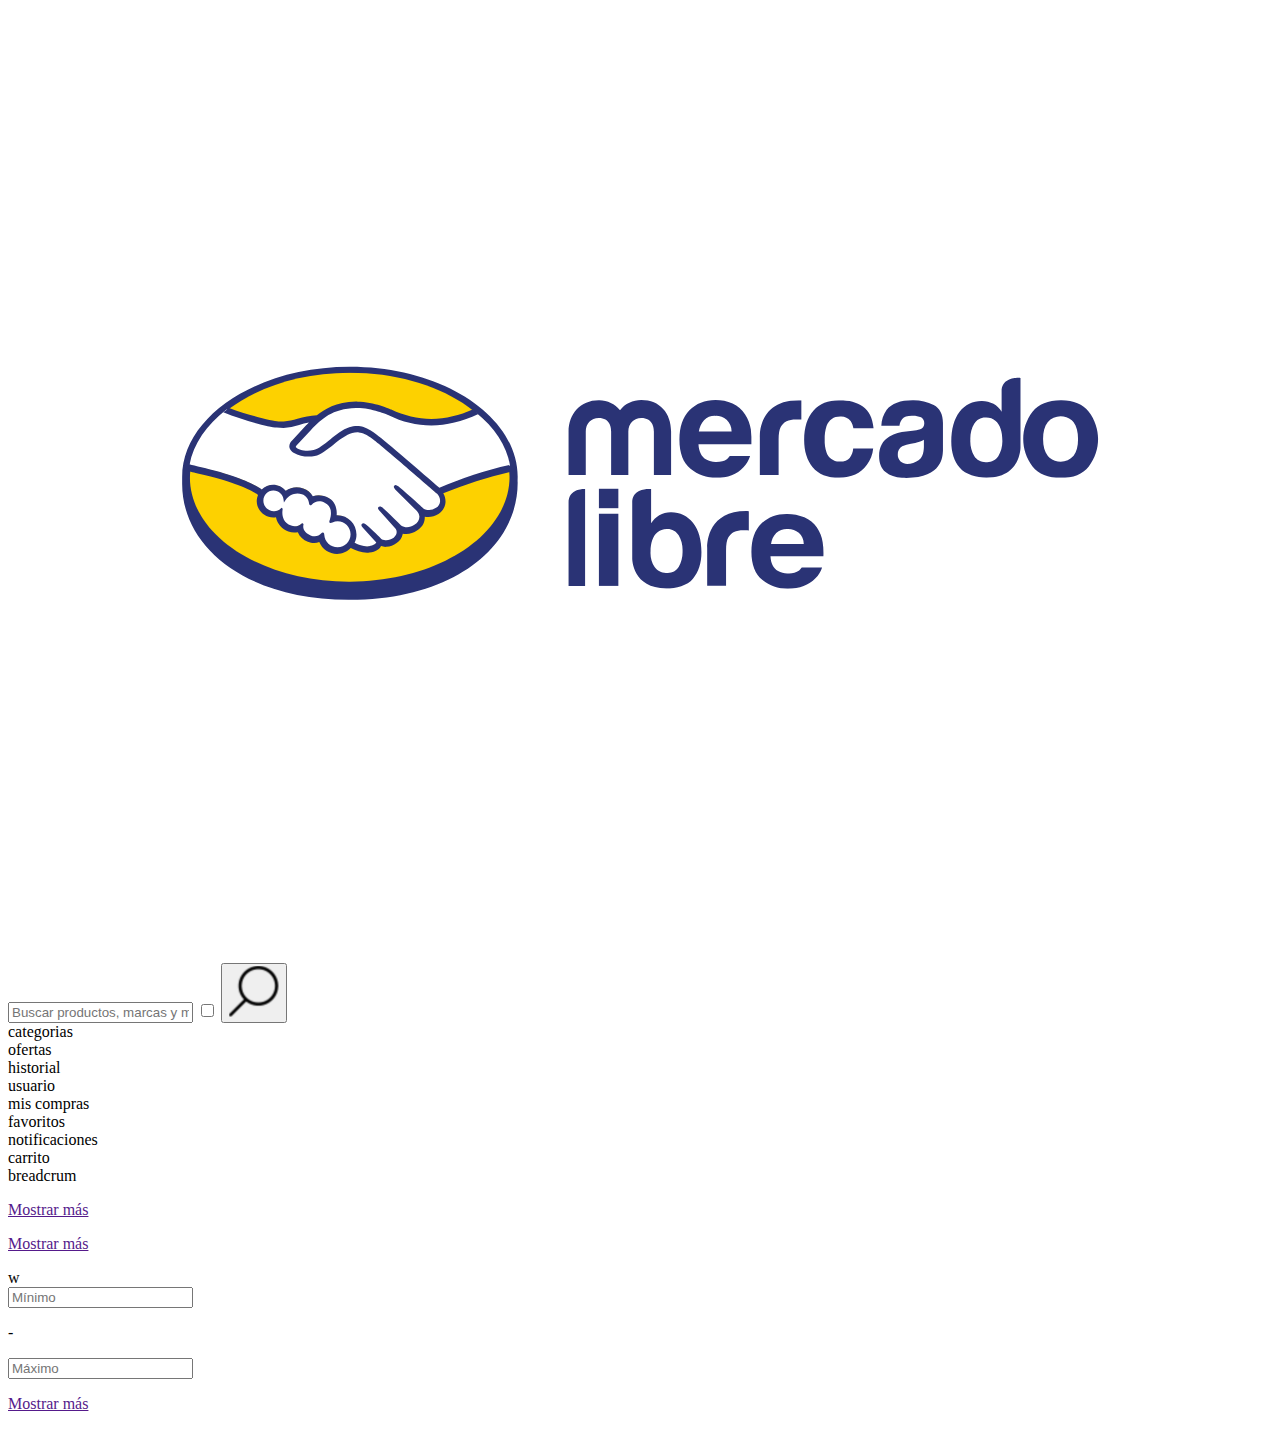
==== index.html @ a4a4d5b2 "progreso maquetado inicial" ====
<!DOCTYPE html>
<html lang="en">
<head>
    <meta charset="UTF-8">
    <meta name="viewport" content="width=device-width, initial-scale=1.0">
    <title>Document</title>
</head>
<body>
    <header>
        <div class="header top">
            <div><img src="./resources/icons/MercadoLibre.svg" alt=""></div>
            <div class="searchBox">
                <input type="text" placeholder="Buscar productos, marcas y más...">
                <input type="checkbox" name="Solo en Autos y Camionetas" id="" >
                <button type="submit">
                    <img src="./resources/icons/lupa.webp" alt="">
                </button> 
            </div>
        </div>
        <div class="header bottom">
            <div>categorias</div>
            <div>ofertas</div>
            <div>historial</div>
            <div>usuario</div>
            <div>mis compras</div>
            <div>favoritos</div>
            <div>notificaciones</div>
            <div>carrito</div>
        </div>
        <div>breadcrum</div>
    </header>
    <aside>
        <dl>
            <dt></dt>
                <dd></dd>
                <dd></dd>
                <dd></dd>
                <dd></dd>
                <dd></dd>
                <dd></dd>
                <div>
                    <a href="">Mostrar más</a>
                </div>
        </dl>
        <dl>
            <dt></dt>
                <dd></dd>
                <dd></dd>
                <dd></dd>
                <dd></dd>
                <dd></dd>
                <dd></dd>

                <div>
                    <a href="">Mostrar más</a>
                </div>
        </dl>
        <dl>
            <dt></dt>
                <dd></dd>
                <dd></dd>
                <dd></dd>
                <dd></dd>
                <dd></dd>
                <dd></dd>w
                <div>
                    <input type="text" placeholder="Mínimo">
                    <p>-</p>
                    <input type="text" placeholder="Máximo">
                </div>
        </dl>
        <dl>
            <dt></dt>
                <dd></dd>
                <dd></dd>
                <dd></dd>
                <dd></dd>
                <dd></dd>
                <dd></dd>
                <div>
                    <a href="">Mostrar más</a>
                </div>
        </dl>
    </aside>
    <main>

    </main>
    <footer>

    </footer>
</body>
</html>
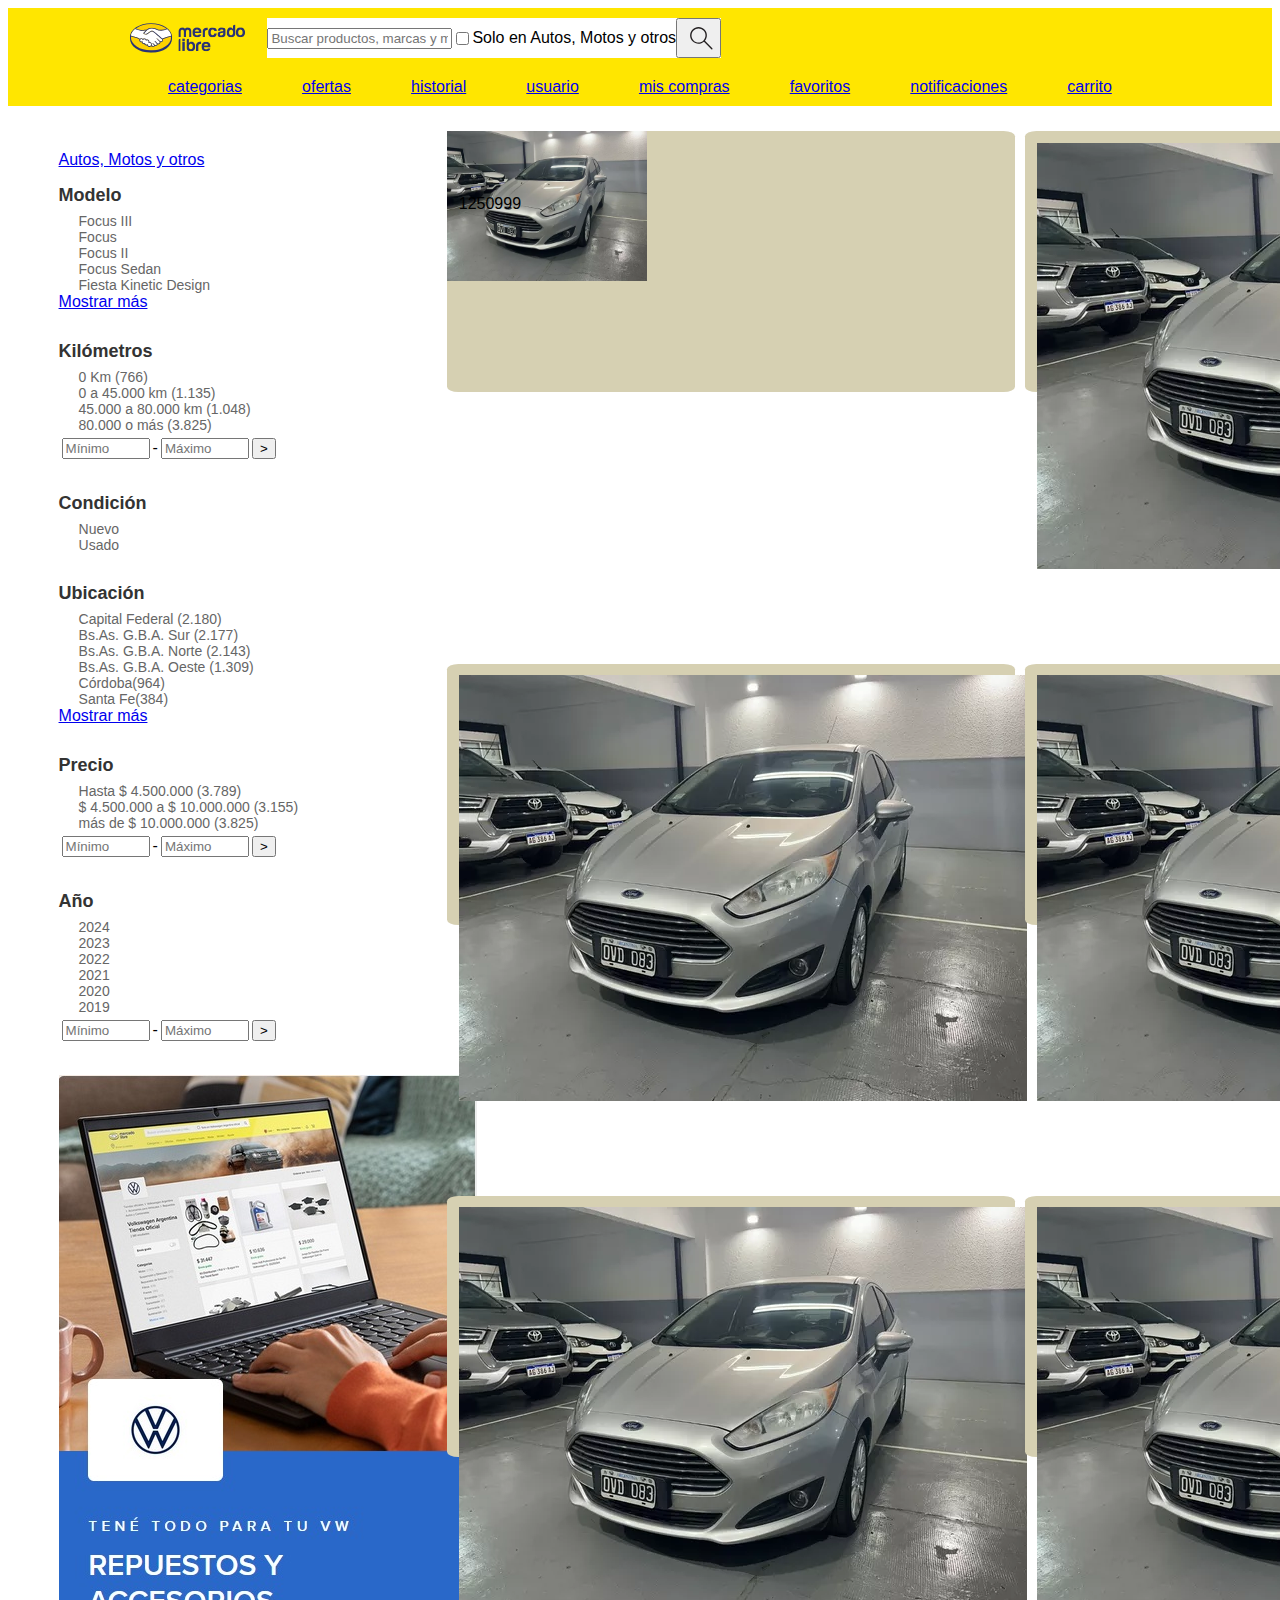
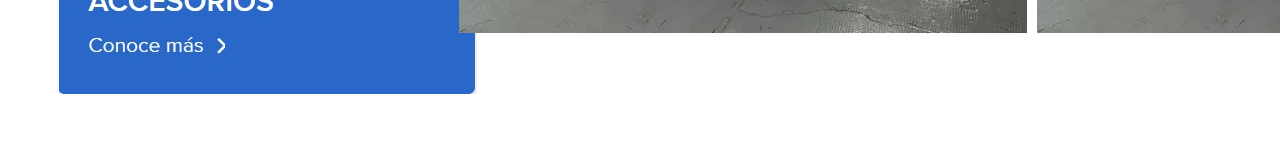
==== commit 960e8701: "progreso en maquetado" ====
--- a/index.html
+++ b/index.html
@@ -4,89 +4,247 @@
     <meta charset="UTF-8">
     <meta name="viewport" content="width=device-width, initial-scale=1.0">
     <title>Document</title>
+
+    <link rel="stylesheet" href="./resources/css/style.css">
 </head>
 <body>
     <header>
-        <div class="header top">
-            <div><img src="./resources/icons/MercadoLibre.svg" alt=""></div>
+        <div class="headerTop">
+            <div>
+                <img src="./resources/icons/MercadoLibre.svg" alt="" class="mlLogo">
+            </div>
+            
             <div class="searchBox">
                 <input type="text" placeholder="Buscar productos, marcas y más...">
-                <input type="checkbox" name="Solo en Autos y Camionetas" id="" >
-                <button type="submit">
-                    <img src="./resources/icons/lupa.webp" alt="">
+                <input type="checkbox" name="" id="" >
+                Solo en Autos, Motos y otros
+                <button type="submit" class="button1">
+                    <img src="./resources/icons/lupa.svg" alt="" >
                 </button> 
             </div>
         </div>
-        <div class="header bottom">
-            <div>categorias</div>
-            <div>ofertas</div>
-            <div>historial</div>
-            <div>usuario</div>
-            <div>mis compras</div>
-            <div>favoritos</div>
-            <div>notificaciones</div>
-            <div>carrito</div>
+        <div class="headerBottom">
+            <a href="#">categorias</a>
+            <a href="#">ofertas</a>
+            <a href="#">historial</a>
+            <a href="#">usuario</a>
+            <a href="#">mis compras</a>
+            <a href="#">favoritos</a>
+            <a href="#">notificaciones</a>
+            <a href="#">carrito</a>
         </div>
-        <div>breadcrum</div>
     </header>
-    <aside>
-        <dl>
-            <dt></dt>
-                <dd></dd>
-                <dd></dd>
-                <dd></dd>
-                <dd></dd>
-                <dd></dd>
-                <dd></dd>
-                <div>
-                    <a href="">Mostrar más</a>
-                </div>
-        </dl>
-        <dl>
-            <dt></dt>
-                <dd></dd>
-                <dd></dd>
-                <dd></dd>
-                <dd></dd>
-                <dd></dd>
-                <dd></dd>
-
-                <div>
-                    <a href="">Mostrar más</a>
-                </div>
-        </dl>
-        <dl>
-            <dt></dt>
-                <dd></dd>
-                <dd></dd>
-                <dd></dd>
-                <dd></dd>
-                <dd></dd>
-                <dd></dd>w
-                <div>
-                    <input type="text" placeholder="Mínimo">
-                    <p>-</p>
-                    <input type="text" placeholder="Máximo">
-                </div>
-        </dl>
-        <dl>
-            <dt></dt>
-                <dd></dd>
-                <dd></dd>
-                <dd></dd>
-                <dd></dd>
-                <dd></dd>
-                <dd></dd>
-                <div>
-                    <a href="">Mostrar más</a>
-                </div>
-        </dl>
-    </aside>
-    <main>
-
+    <main class="mainSection">
+        <aside class="searchFilter">
+            <nav class="breadcrum">
+                <a href="grid.html">Autos, Motos y otros</a>
+            </nav>
+            <dl>
+                <dt>Modelo</dt>
+                    <dd><a href="#">Focus III</a></dd>
+                    <dd><a href="#">Focus</a></dd>
+                    <dd><a href="#">Focus II</a></dd>
+                    <dd><a href="#">Focus Sedan</a></dd>
+                    <dd><a href="#">Fiesta Kinetic Design</a></dd>
+                    <div>
+                        <a href="#">Mostrar más</a>
+                    </div>
+            </dl>
+            <dl>
+                <dt>Kilómetros</dt>                    
+                    <dd><a href="#">0 Km (766)</a></dd>
+                    <dd><a href="#">0 a 45.000 km (1.135)</a></dd>
+                    <dd><a href="#">45.000 a 80.000 km (1.048)</a></dd>
+                    <dd><a href="#">80.000 o más (3.825)</a></dd>
+
+                    
+                    <div class="rangeFilter">
+                        <input type="text" placeholder="Mínimo" class="Top">
+                        <p>-</p>
+                        <input type="text" placeholder="Máximo" class="Bottom">
+                        <button>></button>
+                    </div>
+            </dl>
+           
+            <dl>
+                <dt>Condición</dt>
+                    <dd><a href="#">Nuevo</a></dd>
+                    <dd><a href="#">Usado</a></dd>
+            </dl>
+            <dl>
+                <dt>Ubicación</dt>
+                    <dd><a href="#">Capital Federal (2.180)</a></dd>
+                    <dd><a href="#">Bs.As. G.B.A. Sur (2.177)</a></dd>
+                    <dd><a href="#">Bs.As. G.B.A. Norte (2.143)</a></dd>
+                    <dd><a href="#">Bs.As. G.B.A. Oeste (1.309)</a></dd>
+                    <dd><a href="#">Córdoba(964)</a></dd>
+                    <dd><a href="#">Santa Fe(384)</a></dd>
+
+                    <div>
+                        <a href="#">Mostrar más</a>
+                    </div>
+            </dl>
+            <dl>
+                <dt>Precio</dt>
+                    <dd><a href="#">Hasta $ 4.500.000 (3.789)</a></dd>
+                    <dd><a href="#">$ 4.500.000 a $ 10.000.000 (3.155)</a></dd>
+                    <dd><a href="#">más de $ 10.000.000 (3.825)</a></dd>
+                    
+                    <div class="rangeFilter">
+                        <input type="text" placeholder="Mínimo" class="Top">
+                        <p>-</p>
+                        <input type="text" placeholder="Máximo" class="Bottom">
+                        <button>></button>
+                    </div>
+            </dl>
+            <dl>
+                <dt>Año</dt>
+                    <dd><a href="#">2024</a></dd>
+                    <dd><a href="#">2023</a></dd>
+                    <dd><a href="#">2022</a></dd>
+                    <dd><a href="#">2021</a></dd>
+                    <dd><a href="#">2020</a></dd>
+                    <dd><a href="#">2019</a></dd>
+
+                    <div class="rangeFilter">
+                        <input type="text" placeholder="Mínimo" class="Top">
+                        <p>-</p>
+                        <input type="text" placeholder="Máximo" class="Bottom">
+                        <button>></button>
+                    </div>
+            </dl>
+            <div class="publicidad">
+                <img src="./resources/images/publicidad.jpg" alt="">
+                
+            </div>
+        </aside>
+        <section class="gridContainer">
+            <article>
+                <figure>
+                    <img src="./resources/images/auto.webp" alt="">
+                </figure>
+                <dl>
+                    <dt>1250999</dt>
+                    <dd></dd>
+                    <dd></dd>
+                    <dd></dd>
+                    <dd></dd>
+                    <dd></dd>
+
+                </dl>
+            </article>
+            <article>
+                <dl>
+                    <div>
+                        <img src="./resources/images/auto.webp" alt="">
+                    </div>
+                    <dt></dt>
+                    <dd></dd>
+                    <dd></dd>
+                    <dd></dd>
+                    <dd></dd>
+                    <dd></dd>
+
+                </dl>
+            </article>
+            <article>
+                <dl>
+                    <div>
+                        <img src="./resources/images/auto.webp" alt="">
+                    </div>
+                    <dt></dt>
+                    <dd></dd>
+                    <dd></dd>
+                    <dd></dd>
+                    <dd></dd>
+                    <dd></dd>
+
+                </dl>
+            </article>
+            <article>
+                <dl>
+                    <div>
+                        <img src="./resources/images/auto.webp" alt="">
+                    </div>
+                    <dt></dt>
+                    <dd></dd>
+                    <dd></dd>
+                    <dd></dd>
+                    <dd></dd>
+                    <dd></dd>
+
+                </dl>
+            </article>
+            <article>
+                <dl>
+                    <div>
+                        <img src="./resources/images/auto.webp" alt="">
+                    </div>
+                    <dt></dt>
+                    <dd></dd>
+                    <dd></dd>
+                    <dd></dd>
+                    <dd></dd>
+                    <dd></dd>
+
+                </dl>
+            </article>
+            <article>
+                <dl>
+                    <div>
+                        <img src="./resources/images/auto.webp" alt="">
+                    </div>
+                    <dt></dt>
+                    <dd></dd>
+                    <dd></dd>
+                    <dd></dd>
+                    <dd></dd>
+                    <dd></dd>
+
+                </dl>
+            </article>
+            <article>
+                <dl>
+                    <div>
+                        <img src="./resources/images/auto.webp" alt="">
+                    </div>
+                    <dt></dt>
+                    <dd></dd>
+                    <dd></dd>
+                    <dd></dd>
+                    <dd></dd>
+                    <dd></dd>
+
+                </dl>
+            </article>
+            <article>
+                <dl>
+                    <div>
+                        <img src="./resources/images/auto.webp" alt="">
+                    </div>
+                    <dt></dt>
+                    <dd></dd>
+                    <dd></dd>
+                    <dd></dd>
+                    <dd></dd>
+                    <dd></dd>
+
+                </dl>
+            </article>  
+        </section>
     </main>
     <footer>
 
     </footer>
 </body>
-</html>+</html>
+
+<!--
+    header
+    main
+        aside
+        section
+            article
+
+
+-->--- a/resources/css/style.css
+++ b/resources/css/style.css
@@ -0,0 +1,121 @@
+body {
+  font-family: sans-serif;
+}
+
+.mlLogo {
+  height: 120px;
+  margin-top: -40px;
+}
+
+.button1 {
+  height: 40px;
+  width: 45px;
+}
+
+.button1 img {
+  height: 35px;
+  width: auto;
+}
+
+.headerTop {
+  height: 40px;
+  display: flex;
+  padding: 10px 100px;
+  background-color: #ffe600;
+}
+
+.headerBottom {
+  display: flex;
+  padding: 10px 100px;
+  justify-content: space-evenly;
+  background-color: #ffe600;
+}
+
+.searchBox {
+  background-color: white;
+  height: 40px;
+  display: flex;
+  align-items: center;
+}
+/*_____________________________________________*/
+
+.mainSection {
+  display: flex;
+  margin: 2% 4%;
+}
+
+aside {
+  margin: 20px 40px 20px 0px;
+  width: 30%;
+}
+
+.searchFilter dl {
+  display: grid;
+  margin-bottom: 30px;
+}
+
+.searchFilter dt {
+  color: #333;
+  font-size: 18px;
+  font-weight: 600;
+  margin-bottom: 7px;
+}
+
+.searchFilter dd {
+  float: left;
+  font-size: 14px;
+  font-weight: 400;
+  margin-left: 20px;
+}
+
+.searchFilter dd a {
+  color: #666;
+  text-decoration: none;
+}
+
+.rangeFilter {
+  display: flex;
+  height: 30px;
+  align-items: center;
+}
+
+.rangeFilter input {
+  width: 80px;
+  height: 15px;
+  margin: 3px;
+}
+
+.rangeFilter button {
+  height: 21px;
+}
+/*-----------------------*/
+
+.gridContainer {
+  display: grid;
+  grid-template-columns: repeat(3, 1fr);
+  grid-gap: 10px;
+}
+
+.gridContainer article {
+  background-color: #d6d0b2;
+  border-radius: 2%;
+}
+
+.gridContainer article {
+  max-width: 100%;
+  max-height: 50%;
+}
+
+.gridContainer article figure {
+  margin: 0px;
+  max-height: 50%;
+  max-height: 20%;
+}
+.gridContainer article figure img {
+  width: 200px;
+  height: auto;
+}
+
+.gridContainer article dl {
+  margin: 2%;
+}
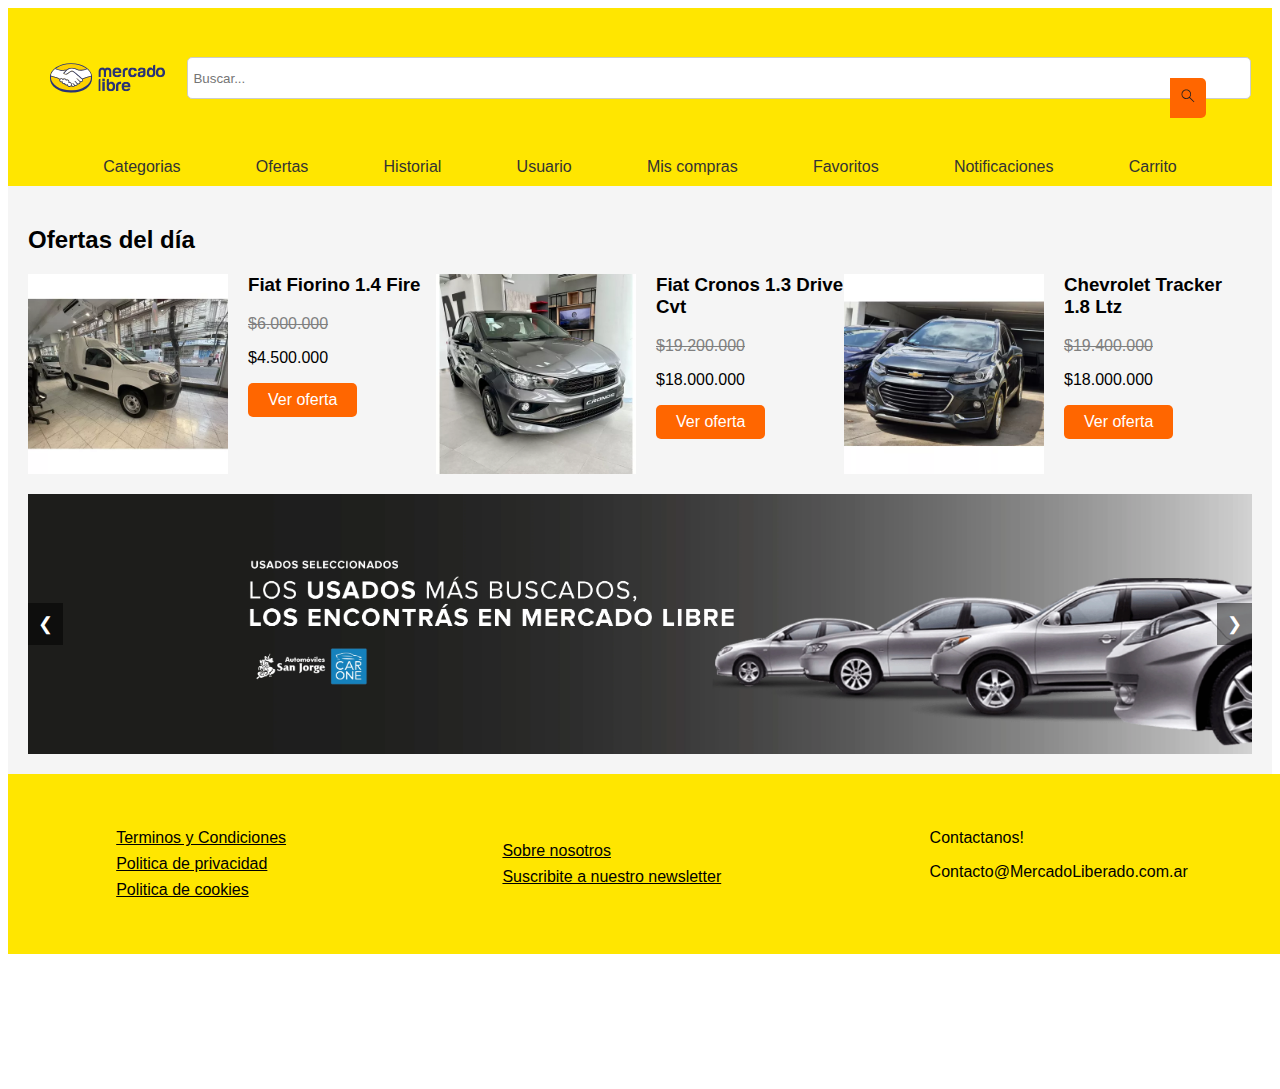
==== commit 65fe95e3: "reorganice las carpetas y las unifique. La pagina principal queda como index" ====
--- a/index.html
+++ b/index.html
@@ -9,242 +9,91 @@
 </head>
 <body>
     <header>
-        <div class="headerTop">
-            <div>
-                <img src="./resources/icons/MercadoLibre.svg" alt="" class="mlLogo">
+        <div class="searchBox">
+            <img src="./resources/icons/MercadoLibre.svg" alt="" class="mlLogo">
+            <input type="text" placeholder="Buscar..." class="searchInput">
+            <!-- Elemento modificado para redirigir a busqueda.html -->
+            <a href="./resources/pages/busqueda.html" class="searchButton">
+                <img src="./resources/icons/lupa.svg" alt="Buscar" height="20">
+            </a>
+        </div>
+        <!-- <div class="searchBox">
+            
+            <img src="./resources/icons/MercadoLibre.svg" alt="" class="mlLogo">
+            <input type="text" placeholder="Buscar..." class="searchInput">
+            <button class="searchButton"><a href="./resources/pages/busqueda.html"></a><img src="./resources/icons/lupa.svg" alt="Buscar" height="20"></button>
+        </div> -->
+        <div class="headerBottom">
+            <a href="#">Categorias</a>
+            <a href="#">Ofertas</a>
+            <a href="#">Historial</a>
+            <a href="#">Usuario</a>
+            <a href="./resources/pages/misCompras.html">Mis compras</a>
+            <a href="#">Favoritos</a>
+            <a href="#">Notificaciones</a>
+            <a href="#">Carrito</a>
+        </div>
+    </header>
+
+    <section class="ofertasDelDia">
+        <h2>Ofertas del día</h2>
+        <div class="oferta">
+            <img src="./resources/images/Fiorino_Oferta.webp" alt="Fiorino_Oferta">
+            <div class="infoOferta">
+                <h3>Fiat Fiorino 1.4 Fire</h3>
+                <p class="precioOriginal">$6.000.000</p>
+                <p class="precioDescuento">$4.500.000</p>
+                <a href="#" class="boton">Ver oferta</a>
             </div>
-            
-            <div class="searchBox">
-                <input type="text" placeholder="Buscar productos, marcas y más...">
-                <input type="checkbox" name="" id="" >
-                Solo en Autos, Motos y otros
-                <button type="submit" class="button1">
-                    <img src="./resources/icons/lupa.svg" alt="" >
-                </button> 
+            <img src="./resources/images/Cronos_Oferta.webp" alt="Cronos_Oferta">
+            <div class="infoOferta">
+                <h3>Fiat Cronos 1.3 Drive Cvt</h3>
+                <p class="precioOriginal">$19.200.000</p>
+                <p class="precioDescuento">$18.000.000</p>
+                <a href="#" class="boton">Ver oferta</a>
+            </div>
+            <img src="./resources/images/Tracker_Oferta.webp" alt="Tracker_Oferta">
+            <div class="infoOferta">
+                <h3>Chevrolet Tracker 1.8 Ltz</h3>
+                <p class="precioOriginal">$19.400.000</p>
+                <p class="precioDescuento">$18.000.000</p>
+                <a href="#" class="boton">Ver oferta</a>
             </div>
         </div>
-        <div class="headerBottom">
-            <a href="#">categorias</a>
-            <a href="#">ofertas</a>
-            <a href="#">historial</a>
-            <a href="#">usuario</a>
-            <a href="#">mis compras</a>
-            <a href="#">favoritos</a>
-            <a href="#">notificaciones</a>
-            <a href="#">carrito</a>
+        <section class="carousel">
+            <div class="carousel-container">
+                <img src="./resources/images/Carrousel1.webp" alt="Imagen 1">
+                <img src="./resources/images/Carrousel2.webp" alt="Imagen 2">
+                <img src="./resources/images/Carrousel3.webp" alt="Imagen 3">
+            </div>
+            <button class="prev">&#10094;</button>
+            <button class="next">&#10095;</button>
+        </section>
+       
+    </section>
+
+    <footer>
+        <div>
+            <a class="relatedLinks" href="#">Terminos y Condiciones</a>
+            <a class="relatedLinks" href="#">Politica de privacidad</a>
+            <a class="relatedLinks" href="#">Politica de cookies</a>
         </div>
-    </header>
-    <main class="mainSection">
-        <aside class="searchFilter">
-            <nav class="breadcrum">
-                <a href="grid.html">Autos, Motos y otros</a>
-            </nav>
-            <dl>
-                <dt>Modelo</dt>
-                    <dd><a href="#">Focus III</a></dd>
-                    <dd><a href="#">Focus</a></dd>
-                    <dd><a href="#">Focus II</a></dd>
-                    <dd><a href="#">Focus Sedan</a></dd>
-                    <dd><a href="#">Fiesta Kinetic Design</a></dd>
-                    <div>
-                        <a href="#">Mostrar más</a>
-                    </div>
-            </dl>
-            <dl>
-                <dt>Kilómetros</dt>                    
-                    <dd><a href="#">0 Km (766)</a></dd>
-                    <dd><a href="#">0 a 45.000 km (1.135)</a></dd>
-                    <dd><a href="#">45.000 a 80.000 km (1.048)</a></dd>
-                    <dd><a href="#">80.000 o más (3.825)</a></dd>
 
-                    
-                    <div class="rangeFilter">
-                        <input type="text" placeholder="Mínimo" class="Top">
-                        <p>-</p>
-                        <input type="text" placeholder="Máximo" class="Bottom">
-                        <button>></button>
-                    </div>
-            </dl>
-           
-            <dl>
-                <dt>Condición</dt>
-                    <dd><a href="#">Nuevo</a></dd>
-                    <dd><a href="#">Usado</a></dd>
-            </dl>
-            <dl>
-                <dt>Ubicación</dt>
-                    <dd><a href="#">Capital Federal (2.180)</a></dd>
-                    <dd><a href="#">Bs.As. G.B.A. Sur (2.177)</a></dd>
-                    <dd><a href="#">Bs.As. G.B.A. Norte (2.143)</a></dd>
-                    <dd><a href="#">Bs.As. G.B.A. Oeste (1.309)</a></dd>
-                    <dd><a href="#">Córdoba(964)</a></dd>
-                    <dd><a href="#">Santa Fe(384)</a></dd>
+        <div>
+            <a class="relatedLinks" href="#">Sobre nosotros</a>
+            <a class="relatedLinks" href="#">Suscribite a nuestro newsletter</a>
+        </div>
 
-                    <div>
-                        <a href="#">Mostrar más</a>
-                    </div>
-            </dl>
-            <dl>
-                <dt>Precio</dt>
-                    <dd><a href="#">Hasta $ 4.500.000 (3.789)</a></dd>
-                    <dd><a href="#">$ 4.500.000 a $ 10.000.000 (3.155)</a></dd>
-                    <dd><a href="#">más de $ 10.000.000 (3.825)</a></dd>
-                    
-                    <div class="rangeFilter">
-                        <input type="text" placeholder="Mínimo" class="Top">
-                        <p>-</p>
-                        <input type="text" placeholder="Máximo" class="Bottom">
-                        <button>></button>
-                    </div>
-            </dl>
-            <dl>
-                <dt>Año</dt>
-                    <dd><a href="#">2024</a></dd>
-                    <dd><a href="#">2023</a></dd>
-                    <dd><a href="#">2022</a></dd>
-                    <dd><a href="#">2021</a></dd>
-                    <dd><a href="#">2020</a></dd>
-                    <dd><a href="#">2019</a></dd>
+        <div>
+            <p>Contactanos!</p>
+            <p>Contacto@MercadoLiberado.com.ar</p>
+            <a href="http://www.instagram.com/"><img src="../icons/instagram-24.png" alt=""></a>
+            <a href="http://www.facebook.com"><img src="../icons/facebook-24.png" alt=""></a>
+            <a href="http://www.youtube.com"><img src="../icons/youtube-24.png" alt=""></a>
+            <a href="http://www.linkedIn.com"><img src="../icons/linkedin-24.png" alt=""></a>
+        </div>
+    </footer>
 
-                    <div class="rangeFilter">
-                        <input type="text" placeholder="Mínimo" class="Top">
-                        <p>-</p>
-                        <input type="text" placeholder="Máximo" class="Bottom">
-                        <button>></button>
-                    </div>
-            </dl>
-            <div class="publicidad">
-                <img src="./resources/images/publicidad.jpg" alt="">
-                
-            </div>
-        </aside>
-        <section class="gridContainer">
-            <article>
-                <figure>
-                    <img src="./resources/images/auto.webp" alt="">
-                </figure>
-                <dl>
-                    <dt>1250999</dt>
-                    <dd></dd>
-                    <dd></dd>
-                    <dd></dd>
-                    <dd></dd>
-                    <dd></dd>
-
-                </dl>
-            </article>
-            <article>
-                <dl>
-                    <div>
-                        <img src="./resources/images/auto.webp" alt="">
-                    </div>
-                    <dt></dt>
-                    <dd></dd>
-                    <dd></dd>
-                    <dd></dd>
-                    <dd></dd>
-                    <dd></dd>
-
-                </dl>
-            </article>
-            <article>
-                <dl>
-                    <div>
-                        <img src="./resources/images/auto.webp" alt="">
-                    </div>
-                    <dt></dt>
-                    <dd></dd>
-                    <dd></dd>
-                    <dd></dd>
-                    <dd></dd>
-                    <dd></dd>
-
-                </dl>
-            </article>
-            <article>
-                <dl>
-                    <div>
-                        <img src="./resources/images/auto.webp" alt="">
-                    </div>
-                    <dt></dt>
-                    <dd></dd>
-                    <dd></dd>
-                    <dd></dd>
-                    <dd></dd>
-                    <dd></dd>
-
-                </dl>
-            </article>
-            <article>
-                <dl>
-                    <div>
-                        <img src="./resources/images/auto.webp" alt="">
-                    </div>
-                    <dt></dt>
-                    <dd></dd>
-                    <dd></dd>
-                    <dd></dd>
-                    <dd></dd>
-                    <dd></dd>
-
-                </dl>
-            </article>
-            <article>
-                <dl>
-                    <div>
-                        <img src="./resources/images/auto.webp" alt="">
-                    </div>
-                    <dt></dt>
-                    <dd></dd>
-                    <dd></dd>
-                    <dd></dd>
-                    <dd></dd>
-                    <dd></dd>
-
-                </dl>
-            </article>
-            <article>
-                <dl>
-                    <div>
-                        <img src="./resources/images/auto.webp" alt="">
-                    </div>
-                    <dt></dt>
-                    <dd></dd>
-                    <dd></dd>
-                    <dd></dd>
-                    <dd></dd>
-                    <dd></dd>
-
-                </dl>
-            </article>
-            <article>
-                <dl>
-                    <div>
-                        <img src="./resources/images/auto.webp" alt="">
-                    </div>
-                    <dt></dt>
-                    <dd></dd>
-                    <dd></dd>
-                    <dd></dd>
-                    <dd></dd>
-                    <dd></dd>
-
-                </dl>
-            </article>  
-        </section>
-    </main>
-    <footer>
-
-    </footer>
+    <script src="./resources/js/carrousel.js"></script>
 </body>
 </html>
-
-<!--
-    header
-    main
-        aside
-        section
-            article
-
-
--->--- a/resources/css/style.css
+++ b/resources/css/style.css
@@ -1,121 +1,147 @@
+
 body {
   font-family: sans-serif;
 }
 
 .mlLogo {
   height: 120px;
-  margin-top: -40px;
 }
 
-.button1 {
-  height: 40px;
-  width: 45px;
+.searchBox {
+  display: flex;
+  align-items: center;
+  padding: 10px 20px;
+  background-color: #ffe600;
+
 }
 
-.button1 img {
-  height: 35px;
-  width: auto;
+
+
+.searchInput {
+  width: calc(100% - 40px); /* Restamos el ancho del botón al input */
+  height: 30px;
+  margin-right: 1px;
+  padding: 5px;
+  border: 1px solid #ccc;
+  border-radius: 5px;
 }
 
-.headerTop {
-  height: 40px;
-  display: flex;
-  padding: 10px 100px;
-  background-color: #ffe600;
+.searchButton {
+  background: #ff6600;
+  border: none;
+  cursor: pointer;
+  padding: 8px;
+  border-radius: 0 5px 5px 0; /* Añadimos un borde redondeado solo a la derecha */
+  position: absolute;
+  top: 78px;
+  left: 1170px;
 }
 
 .headerBottom {
   display: flex;
-  padding: 10px 100px;
+  padding: 10px 20px;
   justify-content: space-evenly;
   background-color: #ffe600;
 }
 
-.searchBox {
-  background-color: white;
-  height: 40px;
-  display: flex;
-  align-items: center;
-}
-/*_____________________________________________*/
-
-.mainSection {
-  display: flex;
-  margin: 2% 4%;
+.headerBottom a {
+  text-decoration: none;
+  color: #333;
 }
 
-aside {
-  margin: 20px 40px 20px 0px;
-  width: 30%;
+.ofertasDelDia {
+  padding: 20px;
+  background-color: #f5f5f5;
 }
 
-.searchFilter dl {
-  display: grid;
-  margin-bottom: 30px;
+.oferta {
+  display: flex;
+  flex-wrap: wrap;
+  margin-bottom: 20px;
 }
 
-.searchFilter dt {
-  color: #333;
-  font-size: 18px;
-  font-weight: 600;
-  margin-bottom: 7px;
+.oferta img {
+  width: 200px;
+  height: auto;
+  margin-right: 20px;
 }
 
-.searchFilter dd {
-  float: left;
-  font-size: 14px;
-  font-weight: 400;
-  margin-left: 20px;
+.infoOferta {
+  flex: 1;
 }
 
-.searchFilter dd a {
-  color: #666;
-  text-decoration: none;
+.infoOferta h3 {
+  margin-top: 0;
 }
 
-.rangeFilter {
-  display: flex;
-  height: 30px;
-  align-items: center;
+.precioOriginal {
+  text-decoration: line-through;
+  color: gray;
 }
 
-.rangeFilter input {
-  width: 80px;
-  height: 15px;
-  margin: 3px;
+.boton {
+  display: inline-block;
+  padding: 8px 20px;
+  background-color: #ff6600;
+  color: white;
+  text-decoration: none;
+  border-radius: 5px;
 }
 
-.rangeFilter button {
-  height: 21px;
-}
-/*-----------------------*/
-
-.gridContainer {
-  display: grid;
-  grid-template-columns: repeat(3, 1fr);
-  grid-gap: 10px;
+.carousel {
+  position: relative;
+  overflow: hidden;
+  width: 100%;
+  max-width: 100%;
+  margin: 0 auto;
 }
 
-.gridContainer article {
-  background-color: #d6d0b2;
-  border-radius: 2%;
+.carousel-container {
+  display: flex;
+  transition: transform 0.5s ease;
 }
 
-.gridContainer article {
-  max-width: 100%;
-  max-height: 50%;
-}
-
-.gridContainer article figure {
-  margin: 0px;
-  max-height: 50%;
-  max-height: 20%;
-}
-.gridContainer article figure img {
-  width: 200px;
+.carousel img {
+  width: 100%;
   height: auto;
 }
 
-.gridContainer article dl {
-  margin: 2%;
+button {
+  position: absolute;
+  top: 50%;
+  transform: translateY(-50%);
+  background: rgba(0, 0, 0, 0.5);
+  color: white;
+  border: none;
+  cursor: pointer;
+  padding: 10px;
+  font-size: 18px;
 }
+
+.prev {
+  left: 0;
+}
+
+.next {
+  right: 0;
+}
+
+footer {
+  display: flex;
+  justify-content: space-around;
+  align-items: center;
+  background-color: #ffe600;
+  height: 20vh;
+  width: 100vw;
+  margin-bottom: 15vh;
+}
+
+footer a,
+footer a:visited {
+  color: black;
+}
+
+footer .relatedLinks {
+  display: block;
+  margin: 8px;
+}
